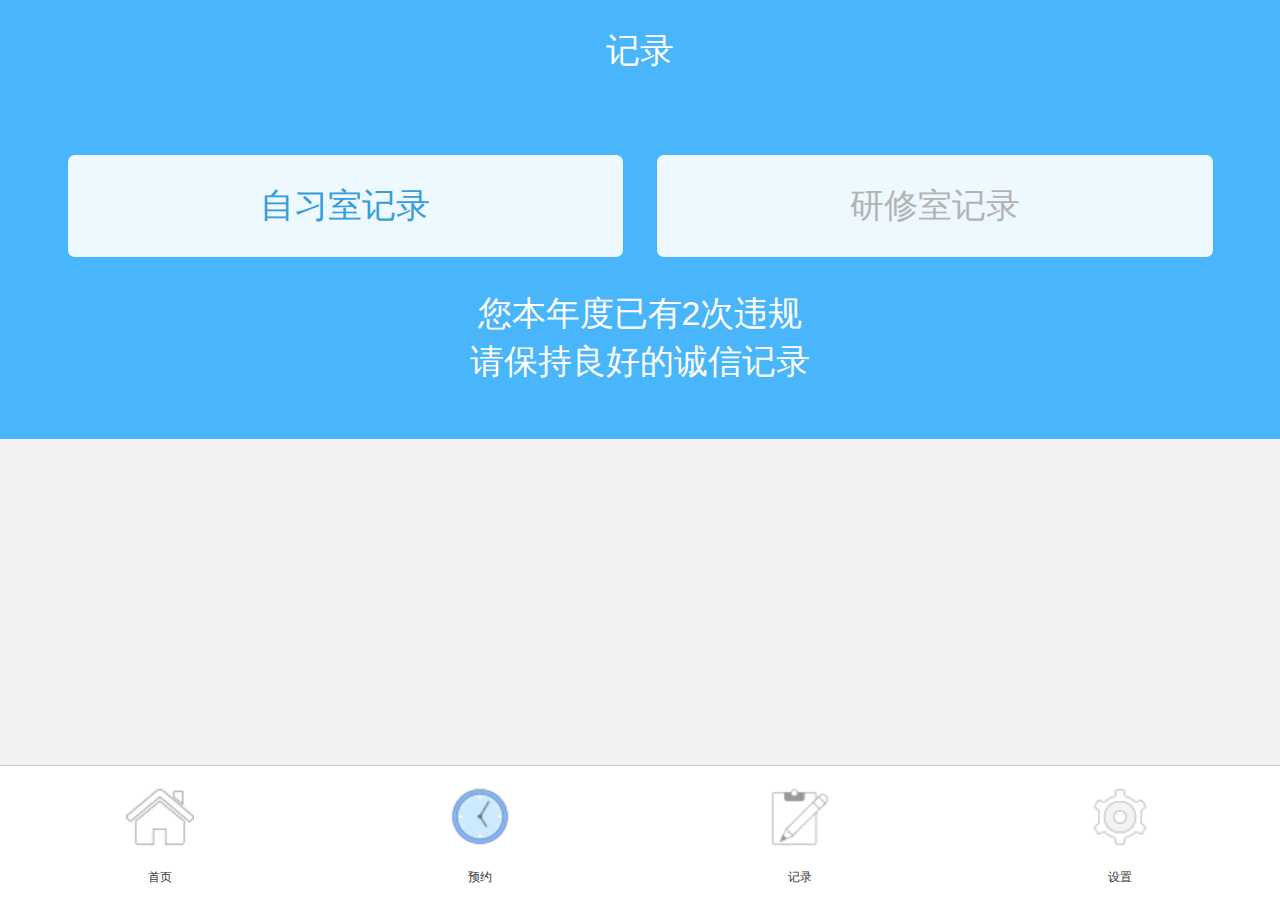
==== 记录.html @ fe147721 "修改" ====
<!DOCTYPE html>
<html>
	<head>
		<meta name ="viewport" content ="initial-scale=1, maximum-scale=3, minimum-scale=1, user-scalable=no">
		<meta http-equiv="X-UA-Compatible" content="IE=edge,chrome=1" />
		<meta name="renderer" content="webkit">
		<meta http-equiv="X-UA-Compatible" content="IE=Edge,chrome=1">
		<meta charset="UTF-8">
		<title>记录</title>
		<link rel="stylesheet" href="css/main.css" />
	</head>
	<body>
		<div class="app has-head">
			<div class="app-head">
				<a class="left" href="#"></a>
				<h1 class="title">记录</h1>
				<a class="right" href="#"></a>
			</div>
			<div class="app-view has-head">
				<div class="app-view-head bg-b plr-1 row">
					<div class="col v-m">
						<ul class="row">
							<li class="col v-m">
								<a class="btn btn-opatiy btn-conner btn-block c-b" href="#">自习室记录</a>
							</li>
							<li class="col t-r v-m">
								<a class="btn btn-opatiy btn-conner btn-block c-gray" href="#">研修室记录</a>
							</li>
						</ul>
						<p>您本年度已有2次违规<br>请保持良好的诚信记录</p>
					</div>
				</div>
				<div class="app-view-content">
					
				</div>
			</div>
			<div class="app-footer">
				<div class="nav row">
					<a class="col" href="首页.html">首页</a>
					<a class="col active" href="预约.html">预约</a>
					<a class="col" href="记录.html">记录</a>
					<a class="col" href="设置.html">设置</a>
				</div>
			</div>
		</div>
	</body>
</html>
---- css/main.css ----
body,h1,h2,h3,h4,h5,h6,hr,p,blockquote,dl,dt,dd,ul,ol,li,pre,figcaption,figure,fieldset,legend,button,input,textarea,th,td{margin:0;padding:0}
body,button,input,select,textarea{font:12px/1 Lucida Grande,'Microsoft YaHei',"Lucida Grande","Lucida Sans Unicode",Helvetica,Arial,Verdana,sans-serif}
h1{font-size:18px;font-weight:normal}
h2{font-size:16px;font-weight:normal}
h3{font-size:14px;font-weight:normal}
h4,h5,h6{font-size:100%;font-weight:normal}
address,cite,dfn,em,var{font-style:normal}
code,kbd,pre,samp,tt{font-family:"Courier New",Courier,monospace}
small{font-size:12px}
ul,ol,li{list-style:none}
a{text-decoration:none}
abbr[title],acronym[title]{border-bottom:1px dotted;cursor:help}
q:before,q:after{content:''}
legend{color:#000}
fieldset,img{border:0}
table{border-collapse:collapse;border-spacing:0}
hr{border:0;height:1px}
html{font-size:3.75vmin;}/*iphone 6*/
*{box-sizing: border-box;}

.t-r{text-align:right;}
.t-c{text-align:center;}

.app{height:100vh;width:100vw;background:#F1F1F1;padding-bottom:4rem;overflow:hidden;}
.app.app-sub{padding-bottom:0;}
.app-view{height:100%;overflow:hidden;}
.app-view.has-head{padding-top:10rem;}
.app-view-head{height:10rem;margin-top:-10rem;}
.app-view.has-footer{padding-bottom:4rem;}
.app-footer{height:4rem;background:#fff;border-top:1px solid #CACACA;}
.app-head{height:3rem;margin-top:-3rem;background:#49B5FA;display:table;width:100%;padding:0 3rem;}
.app-head .title{height:100%;text-align:center;color:#fff;font-size:1rem;display: table-cell;vertical-align: middle;}
.app.has-head{padding-top:3rem;}
.app.has-head.has-banner{padding-top:12rem;}
.app.has-head.has-banner .app-head{height:12rem;margin-top:-12rem;position:relative;padding-left:2rem;padding-right:2rem;}
.app.has-head.has-banner .app-head:after{content:"";position:absolute;bottom:-0.5rem;left:0;width:100%;height:1rem;background:url(../img/hd-bg.png) no-repeat center top;background-size:contain;z-index:10;}

.row{display:table;width:100%;}
.col{display:table-cell;}
.nav{height:100%;padding:0.5rem 0;}
.nav a{text-align:center;color:#333;vertical-align: bottom;background-position:center top;background-repeat: no-repeat;background-size: 2rem;position:relative;}
.nav a:before{content:"";position:absolute;width:100%;height:2rem;top:0;left:0;background-repeat: no-repeat;background-size:2rem;background-position:center top;opacity:0;}
.nav a:nth-child(1){background-image:url(../img/nav1.png);}
.nav a:nth-child(2){background-image:url(../img/nav2.png);}
.nav a:nth-child(3){background-image:url(../img/nav3.png);}
.nav a:nth-child(4){background-image:url(../img/nav4.png);}
.nav a:nth-child(1):before{background-image:url(../img/nav1-active.png);}
.nav a:nth-child(2):before{background-image:url(../img/nav2-active.png);}
.nav a:nth-child(3):before{background-image:url(../img/nav3-active.png);}
.nav a:nth-child(4):before{background-image:url(../img/nav4-active.png);}
.nav a.active{background:none;}
.nav a.active:before{opacity:100;}

/*首页*/
.app-head .row:first-child{height:8rem;}
.app-head .row:last-child{height:4rem;}
.app-head .row .col{vertical-align: middle;}
.app-head .face{width:6rem;height:6rem;border-radius:50%;}
.app-head .row .col p{font-size:0.9rem;color:#fff;padding:0.5rem 0;}
/*按钮*/
.btn{display:inline-block;height:2.5rem;line-height:2.5rem;padding:0 2rem;font-size:1rem;}
.btn:active{opacity:0.9;}
.btn-opatiy{background:rgba(255,255,255,0.9)}
.btn-conner{border-radius:0.2rem;}
.c-b{color:#359DD9;}
.has-icon img{height:1.5rem;margin-right:0.5rem;}
.btn-block{display:inline-block;width:100%;height:3rem;line-height:3rem;text-align:center;}
.btn-blue{background:#49B5FA;color:#fff;text-align:center;}
.v-m{vertical-align: middle;}
.btn-pink{background:#FF736E;color:#fff;text-align: center;}
/*null*/
.app-null{width:100%;height:100%;text-align:center;}
.app-null .col{height:100%;vertical-align: middle;}
.app-null img{width:12rem;}
.app-null p{font-size:1rem;color:#9FA0A0;padding-top:1.5rem;}
/*预约列表*/
.seat-list{padding:0.2rem;margin-top:0.5rem;}
.seat-item{background:#fff;margin-bottom:0.2rem;}
.seat-item .item-time{text-align:center;color:#808080;font-size:0.8rem;padding:0.4rem 0;border-bottom:1px solid #DCDDDD;position:relative;margin-bottom:0.5rem;}
.seat-item .item-num{display:inline-block;width:1rem;height:1rem;border-radius:50%;background:#49B5FA;color:#fff;font-size:0.8rem;position:absolute;left:0.2rem;top:50%;margin-top:-0.5rem;line-height:1rem;}
.seat-item .item-txt{color:#808080;font-size:0.9rem;text-align:center;margin-bottom:0.8rem;}
.c-p{color:#E75975;}
.seat-item .btn{font-size:0.8rem;}
.top-line{border-top:1px solid #E75975;}
.top-line .col{border-left:1px solid #DCDDDD;position:relative;}
.top-line .col:before{content: "";position:absolute;top:-1px;right:-0.15rem;width:0.3rem;background:#fff;height:0.5rem;z-index:2;}
.top-line .col:after{content: "";position:absolute;bottom:0;right:-0.15rem;width:0.3rem;background:#fff;height:0.5rem;z-index:2;}
.top-line .col:first-child{border-left:none;}
.top-line .col:last-child:before{content:"";display:none;}
.seat-item .btn:active{background:rgba(0,0,0,0.05);border-radius:5px;}
/*预约座位*/
.app-banel{background:#fff;margin:0.2rem;margin-bottom:0;padding:1rem 0.3rem;}
/*radio*/
.app-radio { padding-left: 2rem; position: relative; min-height:1.6rem; display: inline-block; zoom: 1; *display: inline; overflow:hidden;}
.app-radio span { position: absolute; left: 0; top: 0; display: inline-block; width:1.6rem; height:1.6rem; border-radius:50%; border: 1px solid #7CBFE6; z-index: 1; }
.app-radio label { display: inline-block; zoom: 1; *display: inline; height:1.6rem; line-height:1.6rem; }
.app-radio input { position: absolute; left:0; top:0; width:2rem; height:2rem; z-index: 2; transform: scale(2); opacity: 0; }
.app-radio input[type="radio"]:checked + span:before { content: "•"; font-size: 36px; color: #7CBFE6; position: absolute; width:1.6rem; height:1.6rem; text-align: center; line-height:1.6rem;margin-top:-3px;margin-left:-1px; }
/*checkbox*/
.select{position:relative;}
.select select{width:100%;height:3rem;border:none;border-bottom:1px solid #C9CACA;background:transparent;}
.select:after{content:"";position:absolute;width:1rem;height:1rem;background:url(../img/ion-down.png) #fff no-repeat center center;background-size:1rem;right:0.5rem;top:50%;margin-top:-0.5rem;}
.form-line .select select{padding-left:5rem;font-size:0.9rem;color:#B3B3B3;}
.form-line .tag{position:absolute;left:0;width:5rem;display:inline-block;text-align:right;padding-right:1rem;height:3rem;line-height:3rem;font-size:0.9rem;color:#359DD9;}
.pl-5{padding-left:5rem;}
.form-line .pl-5{height:3rem;padding-top:0.5rem;}
.form-line .app-radio{margin-right:1rem;color:#808080;font-size:0.9rem;}
.select select:focus{border-color:#49B5FA;}

.day-pick a{border:1px solid #C9CACA;display:inline-block;width:4rem;height:4rem;font-size:0.9rem;color:#666666;padding:1rem 0;line-height:1rem;}
.wid-full{width:100%;}
.date{position:relative;}
.date:after{content:"";position:absolute;right:0.3rem;top:50%;margin-top:-0.5rem;display:inline-block;width:1.2rem;height:1rem;background:url(../img/ion-clock.png) #fff no-repeat center center;background-size:1rem;}
.date input{height:2.5rem;line-height:2.5rem;border:1px solid #C9CACA;width:100%;color:#666666;font-size:0.9rem;background:#fff;}
.time-pick th{text-align:center;color:#359DD9;font-size:0.9rem;height:2rem;font-weight:normal;}
.time-pick td{text-align:center;color:#666666;}
.tips{font-size:0.9rem;color:#EFBC32;padding-left:1.5rem;background:url(../img/ion-tips.png) no-repeat left center;height:2rem;line-height:2rem;background-size:1.2rem;margin:0 0.5rem;}
/*二级*/
.app-view-content{height:100%;overflow:auto;}
.do-area{height:4rem;padding:0 0.7rem;}
.do-area .col{padding:0 0.3rem;}
.favior-list{background:#fff;margin:0.2rem;margin-bottom:0;padding:0.5rem;padding-left:4rem;position:relative;}
.favior-list dt{position:absolute;top:0.5rem;left:0;width:4rem;text-align:center;}
.favior-list dd h2{font-size:1.2rem;color:#359DD9;margin-bottom:0.5rem;}
.favior-list dd p{font-size:1rem;color:#808080;line-height:1.4rem;}
.favior-list dd .app-radio{font-size:1rem;color:#808080;margin-top:1rem;}
/*弹出层*/
.modal-window {position:fixed;background-color: rgba(0,0,0,0.75);top:0;right:0;bottom:0;left:0;z-index:999;opacity:0;pointer-events:none;-webkit-transition:all 0.3s;-moz-transition:all 0.3s;transition:all 0.3s;}
.modal-window:target {opacity:1;pointer-events:auto;}
.modal-window>div {width:90%;height:100vh;margin:0 auto;position:relative;}
.modal-window header {font-weight:bold;}
.modal-close {color:#aaa;line-height:50px;font-size:80%;position:absolute;right:0;text-align:center;bottom:0;width:3rem;text-decoration:none;background:url(../img/close.png) no-repeat center center;height:3rem;background-size:contain;}
.modal-close:hover {color:#000;}
.modal-window h1 {font-size: 150%;margin: 0 0 15px;}
.modal-title{position:relative;font-size:1.2rem;color:#fff;margin-bottom:2rem;}
.modal-window .btn{margin-bottom:1rem;}
.modal-window p{font-size:1rem;color:#fff;padding:2rem 0;text-align:center;}
.modal-window img{width:15rem;display:block;margin:0 auto;}
.modal-window h3{font-size:1rem;color:#F2BB54;text-align:center;padding-top:3rem;}
/*预约座位*/
.seat-head{height:15%;background:#fff;padding:0 1rem;}
.seat-content{height:75%;}
.seat-footer{height:10%;padding-top:1rem;}
.row{display:table;width:100%;}
.col{display:table-cell;}
.col-50{width:50%;}
.v-m{vertical-align:middle;}
.v-t{vertical-align: top;}
.seat-head img{width:2rem;margin-right:0.5rem;vertical-align:middle;}
.seat-head .row{margin-bottom:0.5rem;}
.plr-1{padding-left:1rem;padding-right:1rem;}
.c-666{color:#666;}
.fs-16{font-size:1rem;}
.conner-line{border:1px solid #359DD9;border-radius:1rem;height:4rem;line-height:4rem;display:inline-block;width:100%;}
.fl{float:left;}
.fr{float:right;}
.seat-wrap{float:left;}
.seat-wrap ul{float:left;}
.seat-wrap ul li{display:block;width:3rem;height:3rem;background:url(../img/seat1.png) no-repeat center bottom;}
.seat-wrap ul li.boy-full{background:url(../img/se6.png) no-repeat center bottom;}
.seat-wrap ul li.boy-half{background:url(../img/se7.png) no-repeat center bottom;}
.seat-wrap ul li.boy-full-hold{background:url(../img/se8.png) no-repeat center bottom;}
.seat-wrap ul li.boy-half-hold{background:url(../img/se1.png) no-repeat center bottom;}
.seat-wrap ul li.girl-full{background:url(../img/se2.png) no-repeat center bottom;}
.seat-wrap ul li.girl-half{background:url(../img/se3.png) no-repeat center bottom;}
.seat-wrap ul li.girl-full-hold{background:url(../img/se4.png) no-repeat center bottom;}
.seat-wrap ul li.girl-half-hold{background:url(../img/se5.png) no-repeat center bottom;}
.seat-wrap ul li.active{background:url(../img/seat4.png) no-repeat center bottom;}
.seat-content{overflow:hidden;}
.seat-thumb{border:1px solid #898989;overflow:hidden;zoom:1;padding:0.2rem 0.3rem 0.3rem 0.2rem;display:inline-block;position:relative;}
.seat-thumb ul{float:left;margin-left:0.1rem;}
.seat-thumb ul li{height:4px;width:4px;border:1px solid #666;margin-top:0.1rem;}
.seat-view{border:1px solid #C2104C;position:absolute;z-index:10;}
.seat-thumb ul li.boy-full,.seat-thumb ul li.boy-half,.seat-thumb ul li.boy-full-hold,.seat-thumb ul li.boy-half-hold,.seat-thumb ul li.girl-full,.seat-thumb ul li.girl-half,.seat-thumb ul li.girl-full-hold,.seat-thumb ul li.girl-half-hold{border-color:#009AE9;}
.page-content.seat{overflow:hidden;}
.app-view-content.seat{overflow:hidden;}
.seat-top{height:10%;background:#fff;border-bottom:0.2rem solid #F1F1F1;}
.seat-top > .row{height:100%;}
.seat-top p{font-size:0.9rem;}
.seat-top h2{font-size:1rem;margin-bottom:0.5rem;}
.bg-b{background:#49B5FA}
.app-view-head .col{padding:0 0.5rem;}
.c-gray{color:#B3B3B3;}
.app-view-head p{font-size:1rem;color:#fff;text-align:center;line-height:1.4rem;margin-top:1rem;}
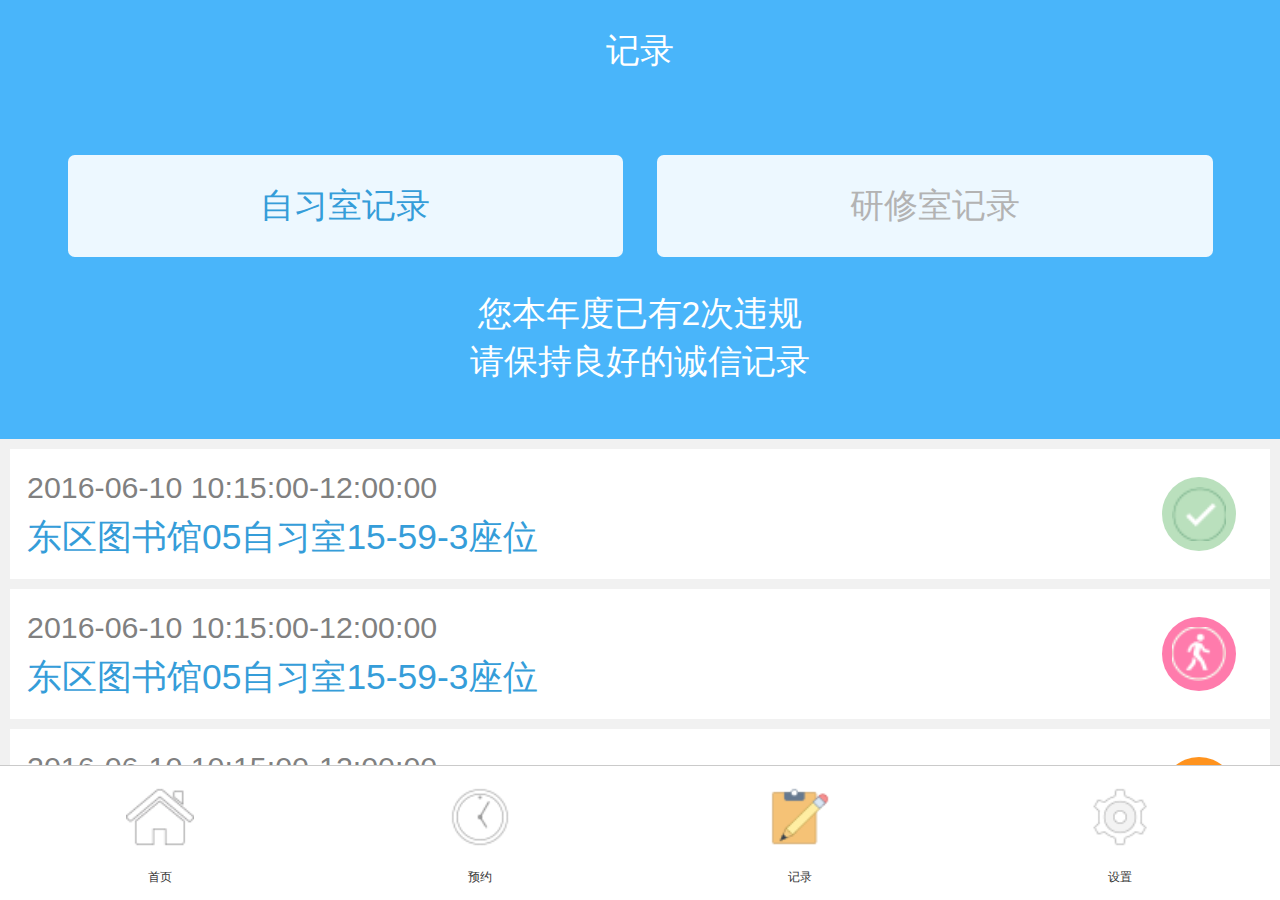
==== commit ae5b920f: "提交备份" ====
--- a/记录.html
+++ b/记录.html
@@ -31,14 +31,60 @@
 					</div>
 				</div>
 				<div class="app-view-content">
-					
+					<ul class="txt-list">
+						<li>
+							<p>2016-06-10     10:15:00-12:00:00</p>
+							<h2>东区图书馆05自习室15-59-3座位</h2>
+							<span class="right"></span>
+						</li>
+						<li>
+							<p>2016-06-10     10:15:00-12:00:00</p>
+							<h2>东区图书馆05自习室15-59-3座位</h2>
+							<span class="before"></span>
+						</li>
+						<li>
+							<p>2016-06-10     10:15:00-12:00:00</p>
+							<h2>东区图书馆05自习室15-59-3座位</h2>
+							<span class="after"></span>
+						</li>
+						<li>
+							<p>2016-06-10     10:15:00-12:00:00</p>
+							<h2>东区图书馆05自习室15-59-3座位</h2>
+							<span class="right"></span>
+						</li>
+						<li>
+							<p>2016-06-10     10:15:00-12:00:00</p>
+							<h2>东区图书馆05自习室15-59-3座位</h2>
+							<span class="before"></span>
+						</li>
+						<li>
+							<p>2016-06-10     10:15:00-12:00:00</p>
+							<h2>东区图书馆05自习室15-59-3座位</h2>
+							<span class="after"></span>
+						</li>
+						<li>
+							<p>2016-06-10     10:15:00-12:00:00</p>
+							<h2>东区图书馆05自习室15-59-3座位</h2>
+							<span class="right"></span>
+						</li>
+						<li>
+							<p>2016-06-10     10:15:00-12:00:00</p>
+							<h2>东区图书馆05自习室15-59-3座位</h2>
+							<span class="before"></span>
+						</li>
+						<li>
+							<p>2016-06-10     10:15:00-12:00:00</p>
+							<h2>东区图书馆05自习室15-59-3座位</h2>
+							<span class="after"></span>
+						</li>
+					</ul>
 				</div>
 			</div>
 			<div class="app-footer">
 				<div class="nav row">
 					<a class="col" href="首页.html">首页</a>
-					<a class="col active" href="预约.html">预约</a>
-					<a class="col" href="记录.html">记录</a>
+					<a class="col" href="预约.html">预约</a>
+					<a class="col active" href="记录.html">记录</a>
 					<a class="col" href="设置.html">设置</a>
 				</div>
 			</div>
--- a/css/main.css
+++ b/css/main.css
@@ -100,6 +100,7 @@
 .select{position:relative;}
 .select select{width:100%;height:3rem;border:none;border-bottom:1px solid #C9CACA;background:transparent;}
 .select:after{content:"";position:absolute;width:1rem;height:1rem;background:url(../img/ion-down.png) #fff no-repeat center center;background-size:1rem;right:0.5rem;top:50%;margin-top:-0.5rem;}
+.form-line{position:relative;}
 .form-line .select select{padding-left:5rem;font-size:0.9rem;color:#B3B3B3;}
 .form-line .tag{position:absolute;left:0;width:5rem;display:inline-block;text-align:right;padding-right:1rem;height:3rem;line-height:3rem;font-size:0.9rem;color:#359DD9;}
 .pl-5{padding-left:5rem;}
@@ -118,6 +119,7 @@
 /*二级*/
 .app-view-content{height:100%;overflow:auto;}
 .do-area{height:4rem;padding:0 0.7rem;}
+.do-area .row{height:100%;}
 .do-area .col{padding:0 0.3rem;}
 .favior-list{background:#fff;margin:0.2rem;margin-bottom:0;padding:0.5rem;padding-left:4rem;position:relative;}
 .favior-list dt{position:absolute;top:0.5rem;left:0;width:4rem;text-align:center;}
@@ -182,3 +184,14 @@
 .app-view-head .col{padding:0 0.5rem;}
 .c-gray{color:#B3B3B3;}
 .app-view-head p{font-size:1rem;color:#fff;text-align:center;line-height:1.4rem;margin-top:1rem;}
+.txt-list li{background:#fff;margin:0.3rem;padding:0.7rem 0.5rem;position:relative;}
+.txt-list li p{color:#808080;font-size:0.9rem;}
+.txt-list li h2{font-size:1.05rem;color:#359DD9;margin:0.5rem 0 0 0;}
+.txt-list li span{display:inline-block;width:2.2rem;height:2.2rem;border-radius:50%;position:absolute;right:1rem;top:50%;margin-top:-1.1rem;}
+.txt-list li .right{background:url(../img/right.png) no-repeat center center #BAE0BD;background-size:1.6rem;}
+.txt-list li .before{background:url(../img/go.png) no-repeat center center #FF7BAC;background-size:1.6rem;}
+.txt-list li .after{background:url(../img/later.png) no-repeat center center #FF931E;background-size:1.6rem;}
+/*设置*/
+.setting-list li{background:#fff;margin-bottom:0.3rem;height:3rem;}
+.setting-list li span:first-child{font-size:1rem;color:#359DD9;}
+.setting-list li span img{margin-right:0.5rem;transform: scale(0.7);}
